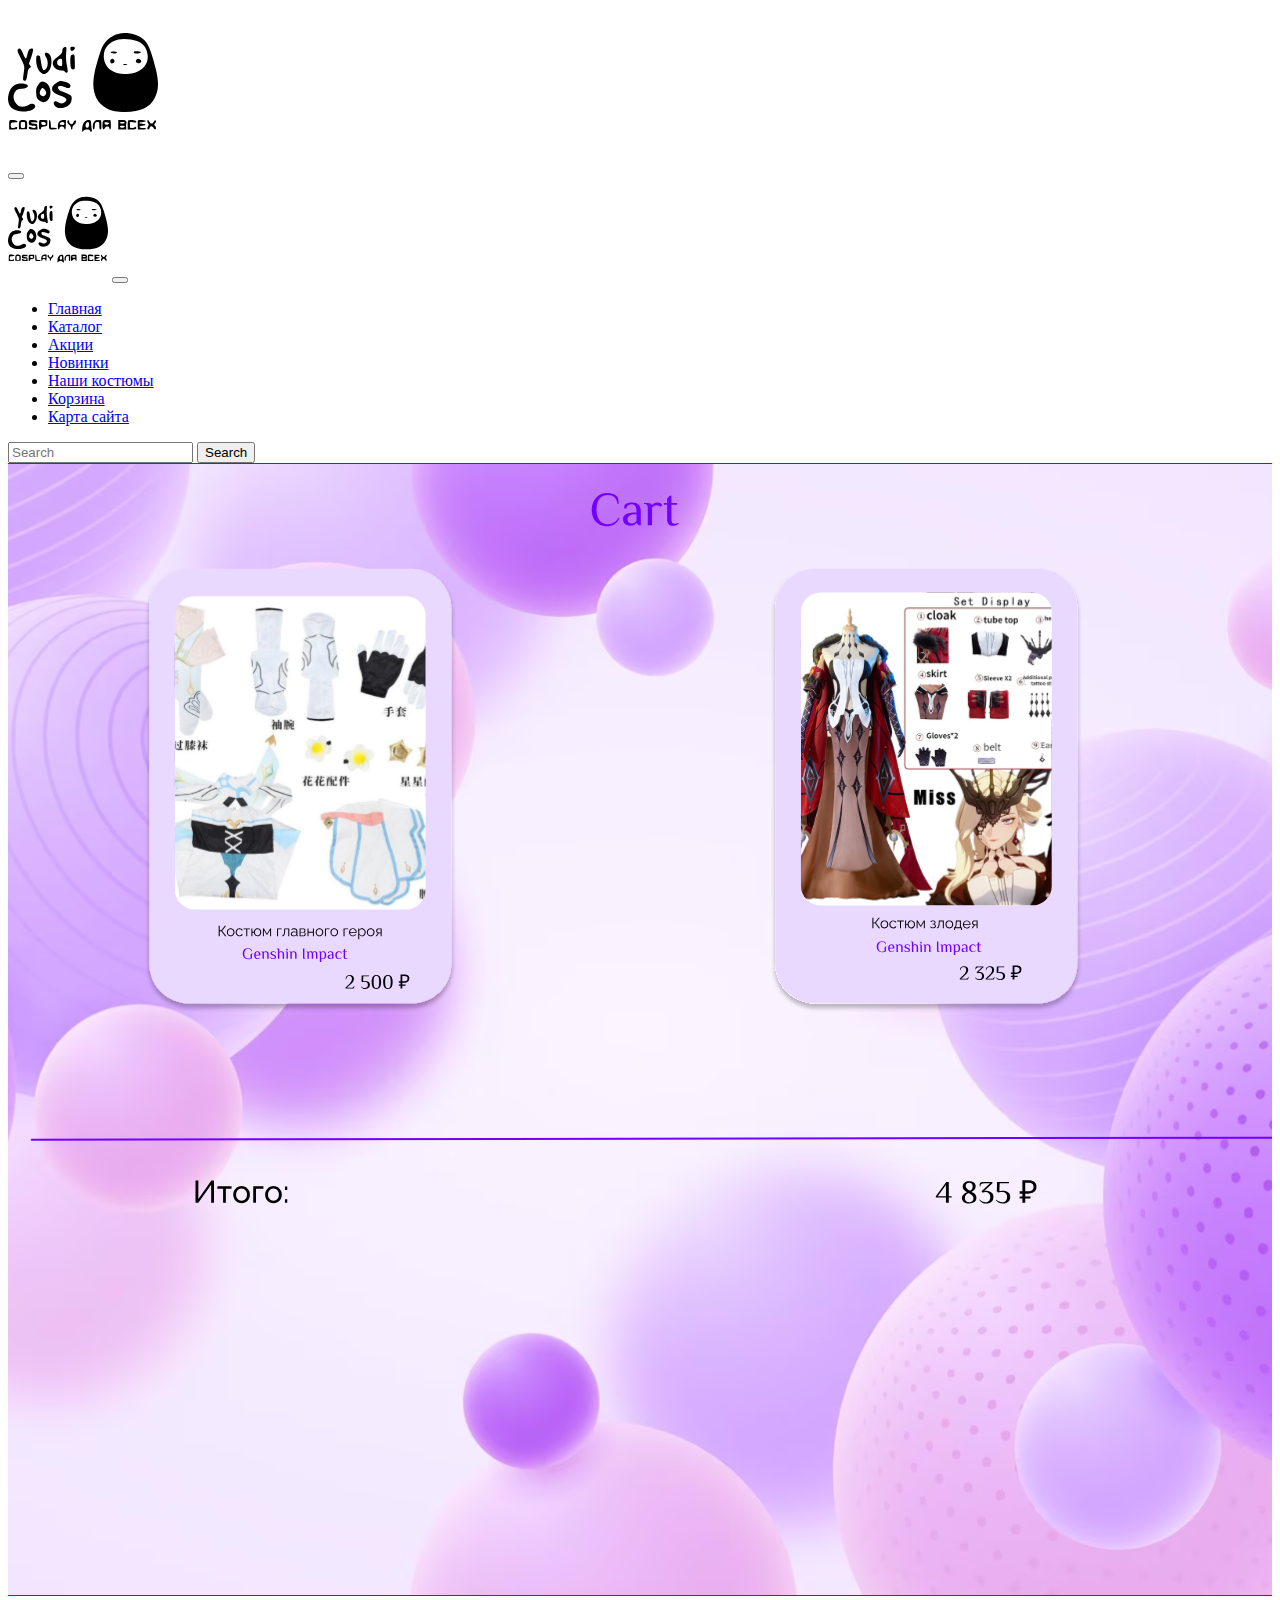
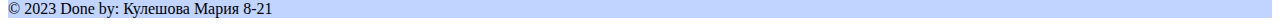
==== cart.html @ 19b95155 "Add files via upload" ====
<!DOCTYPE html>
<html lang="en">
<head>
    <meta charset="UTF-8">
    <meta http-equiv="X-UA-Compatible" content="IE=edge">
    <meta name="viewport" content="width=device-width, initial-scale=1.0">
    <link rel="stylesheet" href="styles/css/style.css">
    <link href="https://cdn.jsdelivr.net/npm/bootstrap@5.3.0-alpha3/dist/css/bootstrap.min.css" rel="stylesheet" integrity="sha384-KK94CHFLLe+nY2dmCWGMq91rCGa5gtU4mk92HdvYe+M/SXH301p5ILy+dN9+nJOZ" crossorigin="anonymous">
    <title>Cart</title>
</head>
<body>
    <script src="https://cdn.jsdelivr.net/npm/bootstrap@5.3.0-alpha3/dist/js/bootstrap.bundle.min.js" integrity="sha384-ENjdO4Dr2bkBIFxQpeoTz1HIcje39Wm4jDKdf19U8gI4ddQ3GYNS7NTKfAdVQSZe" crossorigin="anonymous"></script>
    <header>
    <nav class="navbar bg-primary-subtle">
        <div class="container-fluid">
            <a class="navbar-brand" href="Index.html">
                <img src="styles/images/Logo.svg" alt="Logo" width="150" height="150" class="d-inline-block">
            </a>
        </div>
    </nav>   
      <nav class="navbar bg-info-subtle">
        <div class="container-fluid">
          <a class="navbar-brand">
            <button class="btn btn-light" type="button" data-bs-toggle="offcanvas" data-bs-target="#staticBackdrop" aria-controls="staticBackdrop">
                <span class="navbar-toggler-icon"></span>
            </button>
        </a>
          <div class="offcanvas offcanvas-start show bg-primary-subtle" data-bs-backdrop="static " tabindex="-1" id="staticBackdrop" aria-labelledby="staticBackdropLabel">
            <div class="offcanvas-header">
              <img src="styles/images/Logo.svg" width="100" height="100">
              <button type="button" class="btn-close" data-bs-dismiss="offcanvas" aria-label="Close"></button>
            </div>
            <div class="offcanvas-body ">
              <div>
                <ul class="nav flex-column">
                    <li class="nav-item">
                      <a class="nav-link active fs-4 link-dark" aria-current="page" href="index.html" >Главная</a>
                    </li>
                    <li class="nav-item">
                      <a class="nav-link fs-4 link-dark" href="catalog.html">Каталог</a>
                    </li>
                    <li class="nav-item">
                      <a class="nav-link fs-4 link-dark" href="sale.html">Акции</a>
                    </li>
                    <li class="nav-item">
                        <a class="nav-link fs-4 link-dark" href="new.html">Новинки</a>
                    </li>
                    <li class="nav-item">
                        <a class="nav-link fs-4 link-dark" href="our_castom.html">Наши костюмы</a>
                    </li>
                    <li class="nav-item">
                        <a class="nav-link fs-4 link-secondary" href="cart.html">Корзина</a>
                    </li>
                    <li class="nav-item">
                        <a class="nav-link fs-4 link-dark" href="site_map.html">Карта сайта</a>
                    </li>
                  </ul>
              </div>
            </div>
          </div>
          <form class="d-flex" role="search">
            <input class="form-control me-2" type="search" placeholder="Search" aria-label="Search">
            <button class="btn btn-outline-info" type="submit">Search</button>
          </form>
        </div>
    </nav>

    <content>
       <img src="styles/images/Cart (2).svg" width="100%" height="100%">
    </content>

    <footer>
        <div class="text-center p-3" style="background-color: rgb(192, 212, 255)">
            © 2023 Done by:
            <a class="text-dark">Кулешова Мария 8-21</a>
        </div>
    </footer>
</body>
</html>
---- styles/css/style.css ----
.text{
  text-align: center;
}
.text2{
  text-align: center;
  color: rgb(115, 0, 168);
}
.card{
  width: 225px;
  min-height: 350px;
  box-shadow: 1px 2px 4px rgba(0, 0, 0, 0.1);
  display: flex;
  flex-direction: column;
  border-radius: 4px;
  transition: 0.2s;
  position: relative;

}

.card:hover{
  box-shadow: 4px 8px 16px #EDDEFF;
}

.card_top{
  flex: 0 0 220px;
  position: relative;
  overflow: hidden;
}

.card_image{
  display:block;
  position: absolute;
  top: 0;
  left: 0;
  width: 100%;
  height: 100%;
}

.card_image > img{
  width: 100%;
  height: 100%;
  object-fit: contain;
  transition: 0.2s;
}

.card_label{
  padding: 4px 8px;
  position: absolute;
  bottom: 10px;
  left: 10px;
  background: #ff3b3b;
  border-radius: 4px;
  font-weight: 400;
  font-size: 16px;
  color: rgb(255, 255, 255);
}

.card_bottom{
  display: flex;
  flex-direction: column;
  flex: 1 0 auto;
  padding: 10px;
}

.card_prices{
  display:flex;
  margin-bottom: 5px;
  flex: 0 0 50%;
}

.card_price::after{
  content: "₽";
  margin-left: 4px;
  position: relative;
}

.card_price_discount{
  font-weight: 700;
  font-size: 19px;
  color: #414141;
  display: flex;
  flex-wrap: wrap-reverse;
}

.card_price_discount::before{
  content: "Со скидкой";
  font-weight: 400;
  font-size: 13px;
  color: #bfbfbf;
}

.card_price_common{
  font-weight: 400;
  font-size: 17px;
  color: #606060;
  display: flex;
  flex-wrap: wrap-reverse;
  justify-content: flex-end;
}

.card_price_common::before{
  content: "Обычная";
  font-weight: 400;
  font-size: 13px;
  color: #bfbfbf;
}

.card_price_without{
  font-weight: 400;
  font-size: 17px;
  color: #606060;
  display: flex;
  flex-wrap: wrap-reverse;
  align-items: center;
  margin: 0;
}

.card_title{
  display: block;
  margin-bottom: 0px;
  font-weight: 400;
  font-size: 17px;
  line-height: 150%;
  color: #414141;
  text-align: center;
}

.card_title:hover{
  color: #ad33ff;
}

.card_add{
  display: block;
  width: 100%;
  font-weight: 400;
  font-size: 17px;
  color: #8b33ff;
  padding: 10px;
  text-align: center;
  border: 1px solid #8b33ff;
  border-radius: 4px;
  cursor: pointer;
  transition: 0.2s;
  margin-top: auto;
}

.card_add:hover{
  border: 1px solid #8b33ff;
  background-color: #8b33ff;
  color: #fff;
}

.cards{
  display: grid;
  grid-template-columns: repeat(auto-fill, 225px);
  width: 100%;
  max-width: 1000px;
  justify-content: center;
  justify-items: center;
  column-gap: 30px;
  row-gap: 40px;
  margin: 0 auto;
}
.card_title_index{
  display: block;
  margin-bottom: 0px;
  font-weight: 400;
  font-size: 17px;
  line-height: 150%;
  color: #414141;
  text-align: center;
}
.container {
  position: relative;
  width: 100%;
}

/* Make the image responsive */
.container img {
  width: 100%;
  height: 100%;
}

/* Style the button and place it in the middle of the container/image */
.container .btn {
  position: absolute;
  top: 80%;
  left: 50%;
  transform: translate(-50%, -50%);
  -ms-transform: translate(-50%, -50%);
  background-color: #9700c5;
  color: white;
  font-size: 26px;
  padding: 12px 24px;
  border: none;
  cursor: pointer;
  border-radius: 5px;
}

.container .btn:hover {
  background-color: black;
}
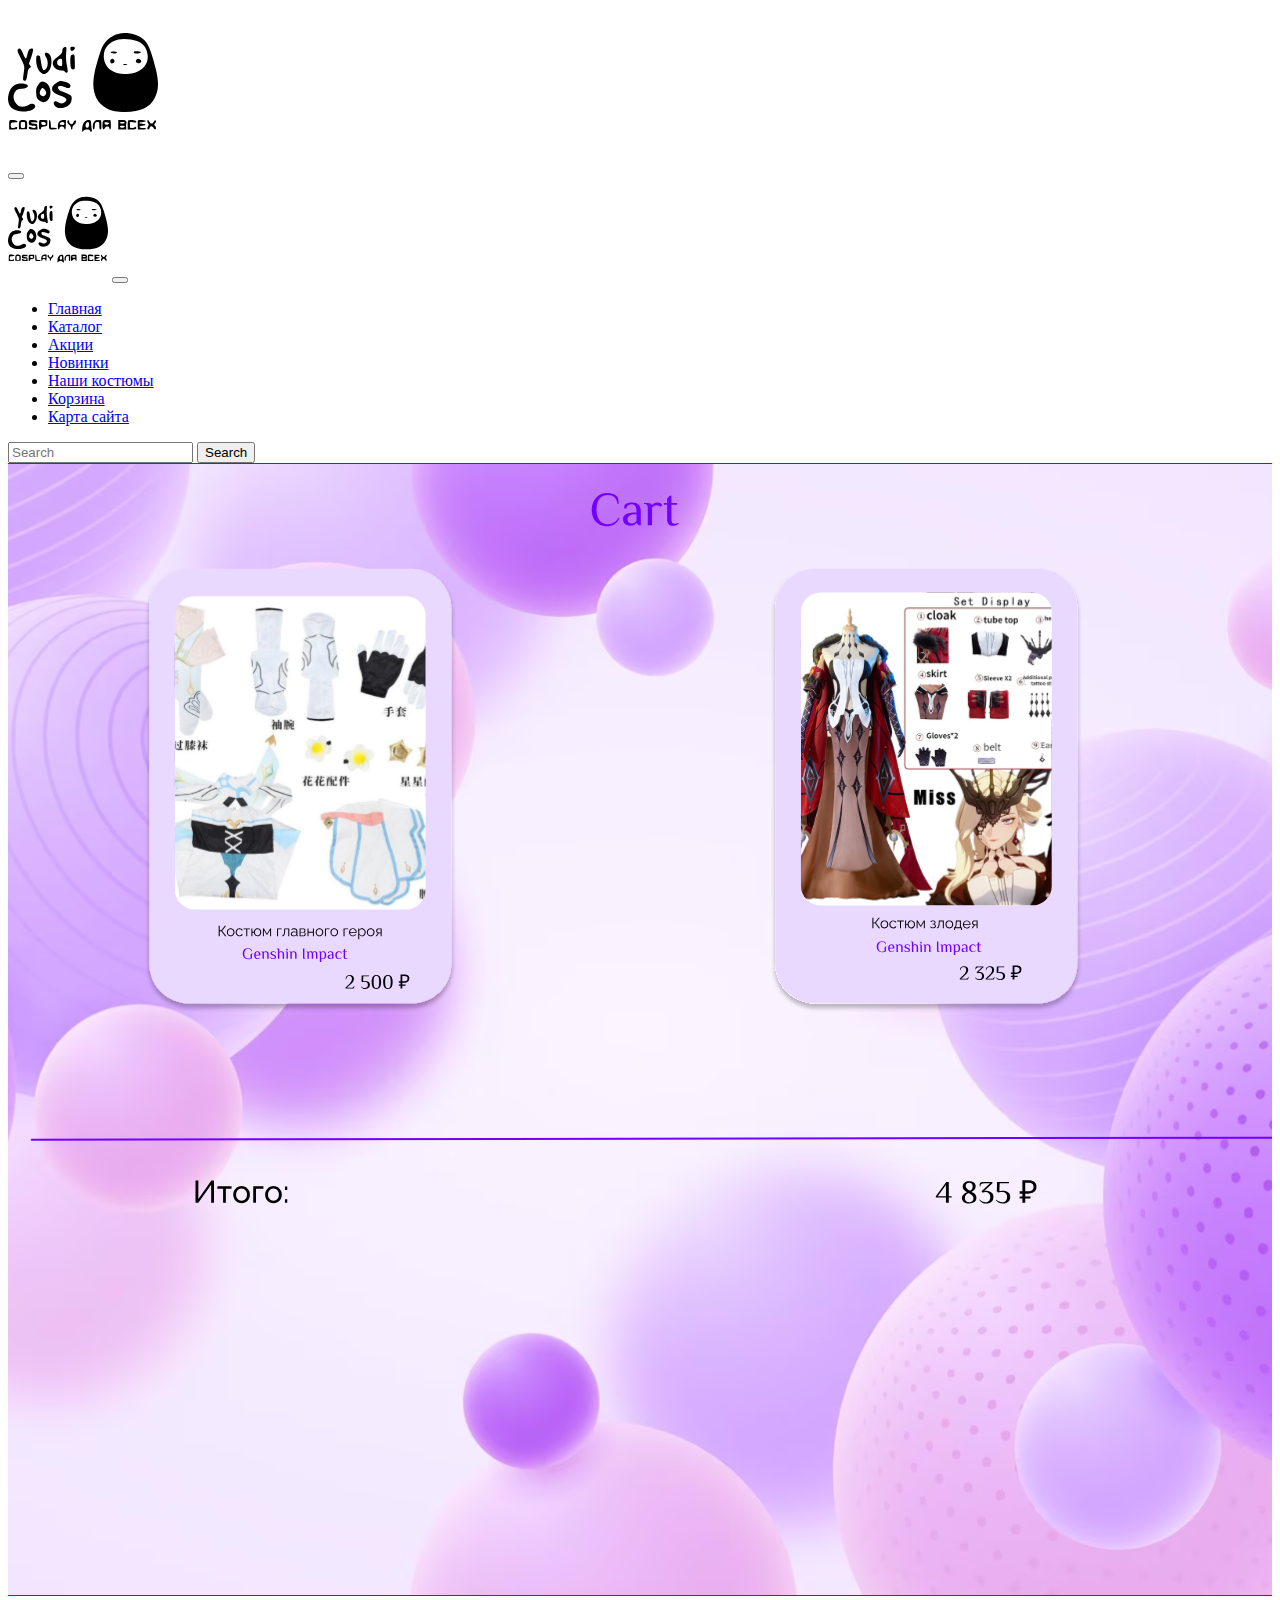
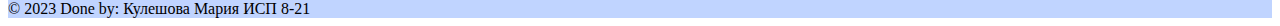
==== commit bfb510bf: "cart.html" ====
--- a/cart.html
+++ b/cart.html
@@ -72,8 +72,8 @@
     <footer>
         <div class="text-center p-3" style="background-color: rgb(192, 212, 255)">
             © 2023 Done by:
-            <a class="text-dark">Кулешова Мария 8-21</a>
+            <a class="text-dark">Кулешова Мария ИСП 8-21</a>
         </div>
     </footer>
 </body>
-</html>+</html>
